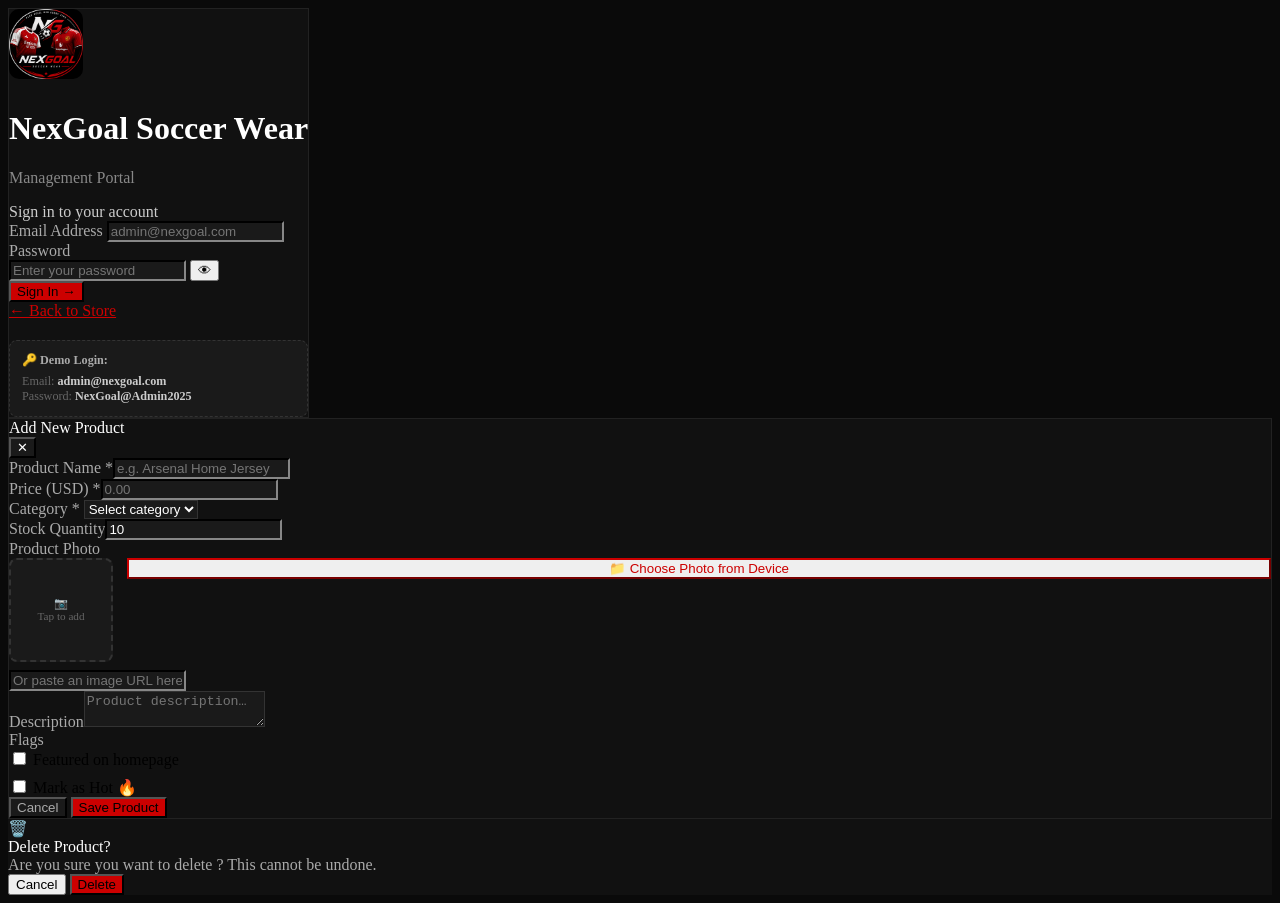
==== admin.html @ 26e88021 "Add files via upload" ====
<!DOCTYPE html>
<html lang="en">
<head>
  <meta charset="UTF-8">
  <meta name="viewport" content="width=device-width, initial-scale=1.0">
  <meta name="robots" content="noindex, nofollow">
  <title>Admin — NexGoal Soccer Wear</title>
  <link rel="stylesheet" href="css/admin.css">
  <style>
    body { background: #0A0A0A; }
    .login-page { background: linear-gradient(135deg, #0A0A0A 0%, #1a0000 60%, #CC0000 100%); }
    .login-card { background: #111; border: 1px solid #222; color: #fff; }
    .login-logo h1 { color: #fff; }
    .login-logo p { color: #888; }
    .login-title { color: #ccc; }
    .form-label { color: #aaa; }
    .form-input { background: #1a1a1a; border-color: #333; color: #fff; }
    .form-input:focus { border-color: #CC0000; box-shadow: 0 0 0 3px rgba(204,0,0,0.15); }
    .login-btn { background: #CC0000; }
    .login-btn:hover { background: #FF0000; }
    .back-to-store a { color: #CC0000; }
    .admin-topbar { background: #111; border-bottom-color: #222; }
    .page-title { color: #fff; }
    .topbar-btn-primary { background: #CC0000; }
    .topbar-btn-primary:hover { background: #FF0000; }
    .topbar-btn-outline { color: #CC0000; border-color: #CC0000; }
    .topbar-btn-outline:hover { background: #CC0000; color: #fff; }
    .stat-card { background: #111; border: 1px solid #1a1a1a; }
    .stat-value { color: #fff; }
    .table-card { background: #111; border: 1px solid #1a1a1a; }
    .data-table th { background: #1a1a1a; color: #888; }
    .data-table td { border-bottom-color: #1a1a1a; color: #ddd; }
    .data-table tr:nth-child(even) td { background: #0d0d0d; }
    .admin-modal { background: #111; border: 1px solid #222; }
    .modal-head { background: #111; border-bottom-color: #222; }
    .modal-head-title { color: #fff; }
    .modal-head-close { background: #1a1a1a; color: #fff; }
    .admin-input, .admin-select, .admin-textarea { background: #1a1a1a; border-color: #333; color: #fff; }
    .admin-input:focus, .admin-select:focus, .admin-textarea:focus { border-color: #CC0000; }
    .admin-label { color: #aaa; }
    .modal-footer { border-top-color: #222; }
    .btn-cancel { background: #1a1a1a; color: #aaa; }
    .btn-save { background: #CC0000; }
    .btn-save:hover { background: #FF0000; }
    .delete-box { background: #111; }
    .delete-title { color: #fff; }
    .delete-msg { color: #aaa; }
    .btn-confirm-delete { background: #CC0000; }
    .section-title { color: #fff; }
    .badge-blue { background: rgba(204,0,0,0.15); color: #CC0000; }
    .nav-item { color: rgba(255,255,255,0.65); }
    .nav-item.active { background: #CC0000; }
    .nav-item:hover { background: rgba(255,255,255,0.08); }
    .photo-upload-row { display: flex; gap: 14px; align-items: flex-start; }
    .photo-preview {
      width: 100px; height: 100px; border-radius: 8px;
      border: 2px dashed #333; background: #1a1a1a;
      display: flex; align-items: center; justify-content: center;
      text-align: center; font-size: 0.7rem; color: #666;
      cursor: pointer; flex-shrink: 0; overflow: hidden; transition: all 0.2s;
    }
    .photo-preview:hover { border-color: #CC0000; }
    .photo-preview img { width: 100%; height: 100%; object-fit: cover; }
  </style>
  <link rel="icon" href="data:image/svg+xml,<svg xmlns='http://www.w3.org/2000/svg' viewBox='0 0 100 100'><text y='.9em' font-size='90'>⚽</text></svg>">
</head>
<body>

<!-- ========== LOGIN PAGE ========== -->
<div id="login-page" style="display:flex">
  <div class="login-page">
    <div class="login-card">
      <div class="login-logo">
        <img src="[data-uri]" alt="NexGoal" style="height:70px;width:auto;border-radius:10px;margin-bottom:6px;">
        <h1>NexGoal Soccer Wear</h1>
        <p>Management Portal</p>
      </div>
      <div class="login-title">Sign in to your account</div>
      <div class="login-error" id="login-error"></div>
      <form onsubmit="handleLogin(event)">
        <div class="form-group">
          <label class="form-label" for="login-email">Email Address</label>
          <input class="form-input" type="email" id="login-email" placeholder="admin@nexgoal.com" required>
        </div>
        <div class="form-group">
          <label class="form-label" for="login-password">Password</label>
          <div class="input-wrap">
            <input class="form-input" type="password" id="login-password" placeholder="Enter your password" required>
            <button type="button" class="toggle-pass" id="toggle-pass-btn" onclick="togglePassword()">👁</button>
          </div>
        </div>
        <button type="submit" class="login-btn" id="login-btn">Sign In →</button>
      </form>
      <div class="back-to-store"><a href="index.html">← Back to Store</a></div>
      <div style="margin-top:20px;padding:12px;background:#1a1a1a;border-radius:8px;font-size:0.76rem;color:#666;border:1px dashed #333">
        <strong style="display:block;margin-bottom:6px;color:#aaa">🔑 Demo Login:</strong>
        <div>Email: <strong style="color:#ccc">admin@nexgoal.com</strong></div>
        <div>Password: <strong style="color:#ccc">NexGoal@Admin2025</strong></div>
      </div>
    </div>
  </div>
</div>

<!-- ========== ADMIN APP ========== -->
<div id="admin-app" class="admin-layout" style="display:none">

  <!-- SIDEBAR -->
  <aside class="sidebar" id="sidebar" style="background:#0d0d0d;border-right:1px solid #1a1a1a">
    <div class="sidebar-logo" style="border-bottom-color:#1a1a1a">
      <img src="[data-uri]" alt="NexGoal" style="height:40px;width:auto;border-radius:6px;">
      <div class="sidebar-logo-text">
        <span class="brand" style="color:#fff">NexGoal Admin</span>
        <span class="sub" style="color:#CC0000">Management Portal</span>
      </div>
    </div>
    <div class="sidebar-section">
      <div class="sidebar-section-label">Main</div>
      <div class="nav-item active" id="nav-dashboard" onclick="switchPanel('dashboard')"><span class="nav-icon">📊</span> Dashboard</div>
      <div class="nav-item" id="nav-products" onclick="switchPanel('products')"><span class="nav-icon">👕</span> Products</div>
      <div class="nav-item" id="nav-inventory" onclick="switchPanel('inventory')">
        <span class="nav-icon">📦</span> Inventory
        <span class="nav-badge" id="low-stock-badge" style="display:none;background:#CC0000">0</span>
      </div>
    </div>
    <div class="sidebar-section">
      <div class="sidebar-section-label">System</div>
      <div class="nav-item" id="nav-settings" onclick="switchPanel('settings')"><span class="nav-icon">⚙️</span> Settings</div>
      <a class="nav-item" href="index.html" target="_blank"><span class="nav-icon">🏪</span> View Store</a>
    </div>
    <div class="sidebar-footer" style="border-top-color:#1a1a1a">
      <div class="admin-user" style="background:rgba(255,255,255,0.04)">
        <div class="admin-avatar" id="admin-avatar-initials" style="background:#CC0000">A</div>
        <div>
          <span class="admin-name" id="admin-name" style="color:#fff">Admin</span>
          <span class="admin-role" id="admin-role-label" style="color:#666">Administrator</span>
        </div>
        <button class="logout-btn" onclick="logout()" title="Sign out">⏻</button>
      </div>
    </div>
  </aside>

  <!-- MAIN CONTENT -->
  <div class="admin-main">
    <div class="admin-topbar">
      <div style="display:flex;align-items:center;gap:12px">
        <button class="topbar-btn topbar-btn-outline mobile-menu-btn" style="display:none;padding:8px 10px" onclick="toggleSidebar()">☰</button>
        <div>
          <div class="page-title" id="topbar-title">Dashboard</div>
          <div class="page-subtitle" id="topbar-sub" style="color:#666">Overview of your store</div>
        </div>
      </div>
      <div class="topbar-actions">
        <button class="topbar-btn topbar-btn-primary" onclick="openAddProduct()">+ Add Product</button>
        <button class="topbar-btn topbar-btn-outline" onclick="exportProducts()">📥 Export</button>
      </div>
    </div>

    <div class="admin-content" style="background:#0A0A0A">

      <!-- DASHBOARD -->
      <div class="panel active" id="panel-dashboard">
        <div class="stats-grid">
          <div class="stat-card"><div class="stat-icon blue" style="background:rgba(204,0,0,0.1)">👕</div><div><span class="stat-value" id="stat-products">0</span><span class="stat-label" style="color:#666">Total Products</span></div></div>
          <div class="stat-card"><div class="stat-icon red">⚠️</div><div><span class="stat-value" id="stat-lowstock">0</span><span class="stat-label" style="color:#666">Low Stock</span></div></div>
          <div class="stat-card"><div class="stat-icon gold" style="background:rgba(204,0,0,0.1)">🔥</div><div><span class="stat-value" id="stat-featured">0</span><span class="stat-label" style="color:#666">Featured</span></div></div>
          <div class="stat-card"><div class="stat-icon green" style="background:rgba(204,0,0,0.1)">🏷️</div><div><span class="stat-value" id="stat-categories">0</span><span class="stat-label" style="color:#666">Categories</span></div></div>
        </div>
        <div class="table-card">
          <div class="table-header" style="border-bottom-color:#1a1a1a">
            <div class="table-title" style="color:#fff">Recent Products</div>
            <button class="topbar-btn topbar-btn-primary" onclick="switchPanel('products')">View All →</button>
          </div>
          <table class="data-table"><thead><tr><th>Product</th><th>Category</th><th>Price</th><th>Stock</th></tr></thead><tbody id="recent-products-body"></tbody></table>
        </div>
      </div>

      <!-- PRODUCTS -->
      <div class="panel" id="panel-products">
        <div class="table-card">
          <div class="table-header" style="border-bottom-color:#1a1a1a">
            <div class="table-title" style="color:#fff">All Products</div>
            <div style="display:flex;gap:10px;align-items:center;flex-wrap:wrap">
              <div class="table-search" style="background:#1a1a1a;border-color:#333">
                <span>🔍</span><input type="text" id="products-search" placeholder="Search products…" style="color:#fff;background:transparent">
              </div>
              <button class="topbar-btn topbar-btn-primary" onclick="openAddProduct()">+ Add Product</button>
              <label class="topbar-btn topbar-btn-outline" style="cursor:pointer">📤 Import<input type="file" accept=".json" style="display:none" onchange="importProducts(event)"></label>
            </div>
          </div>
          <div style="overflow-x:auto">
            <table class="data-table"><thead><tr><th>Product</th><th>Category</th><th>Price</th><th>Stock</th><th>Status</th><th>Rating</th><th>Actions</th></tr></thead><tbody id="products-tbody"></tbody></table>
          </div>
        </div>
      </div>

      <!-- INVENTORY -->
      <div class="panel" id="panel-inventory">
        <div style="background:#1a0a00;border:1px solid rgba(204,0,0,0.3);border-radius:8px;padding:12px 16px;margin-bottom:20px;font-size:0.85rem;color:#CC0000">
          ⚠️ <strong>Tip:</strong> Update stock quantities directly in the table below. Changes save automatically.
        </div>
        <div class="table-card">
          <div class="table-header" style="border-bottom-color:#1a1a1a">
            <div class="table-title" style="color:#fff">Stock Management</div>
            <div class="table-search" style="background:#1a1a1a;border-color:#333"><span>🔍</span><input type="text" id="inventory-search" placeholder="Search inventory…" style="color:#fff;background:transparent"></div>
          </div>
          <div style="overflow-x:auto">
            <table class="data-table"><thead><tr><th>Product</th><th>Category</th><th>Stock Qty</th><th>Status</th><th>Price</th><th>Restock</th></tr></thead><tbody id="inventory-tbody"></tbody></table>
          </div>
        </div>
      </div>

      <!-- SETTINGS -->
      <div class="panel" id="panel-settings">
        <div style="display:grid;grid-template-columns:1fr 1fr;gap:20px">
          <div class="table-card" style="padding:24px">
            <div style="font-weight:700;font-size:0.95rem;color:#fff;margin-bottom:20px;padding-bottom:12px;border-bottom:1px solid #1a1a1a">🏪 Store Information</div>
            <div class="form-group"><label class="admin-label">Store Name</label><input class="admin-input" id="s-storename" value="NexGoal Soccer Wear"></div>
            <div class="form-group"><label class="admin-label">WhatsApp Number 1</label><input class="admin-input" id="s-whatsapp" value="263788018611"></div>
            <div class="form-group"><label class="admin-label">WhatsApp Number 2</label><input class="admin-input" id="s-whatsapp2" value="263779998833"></div>
            <div class="form-group"><label class="admin-label">Email</label><input class="admin-input" id="s-email" value="nexgoal8@gmail.com"></div>
            <div class="form-group"><label class="admin-label">Phone</label><input class="admin-input" id="s-phone" value="+263788018611 / +263779998833"></div>
            <div class="form-group"><label class="admin-label">Location</label><input class="admin-input" id="s-location" value="25 Robinson Manyika, Harare"></div>
            <button class="btn-save" style="width:100%" onclick="saveSettings()">Save Settings</button>
          </div>
          <div class="table-card" style="padding:24px">
            <div style="font-weight:700;font-size:0.95rem;color:#fff;margin-bottom:20px;padding-bottom:12px;border-bottom:1px solid #1a1a1a">🔐 Admin Accounts</div>
            <div style="font-size:0.82rem;color:#666;margin-bottom:16px">Current admin accounts. To add more, edit ADMIN_CREDENTIALS in js/admin.js</div>
            <div style="display:flex;flex-direction:column;gap:8px">
              <div style="display:flex;align-items:center;gap:10px;padding:10px;background:#1a1a1a;border-radius:8px">
                <div style="width:32px;height:32px;border-radius:50%;background:#CC0000;display:flex;align-items:center;justify-content:center;color:white;font-weight:700;font-size:0.8rem">A</div>
                <div><div style="font-size:0.82rem;font-weight:600;color:#fff">admin@nexgoal.com</div><div style="font-size:0.72rem;color:#666">Administrator</div></div>
              </div>
              <div style="display:flex;align-items:center;gap:10px;padding:10px;background:#1a1a1a;border-radius:8px">
                <div style="width:32px;height:32px;border-radius:50%;background:#990000;display:flex;align-items:center;justify-content:center;color:white;font-weight:700;font-size:0.8rem">M</div>
                <div><div style="font-size:0.82rem;font-weight:600;color:#fff">manager@nexgoal.com</div><div style="font-size:0.72rem;color:#666">Store Manager</div></div>
              </div>
            </div>
          </div>
        </div>
      </div>

    </div>
  </div>
</div>

<!-- ADD/EDIT PRODUCT MODAL -->
<div class="admin-modal-overlay" id="product-modal">
  <div class="admin-modal">
    <div class="modal-head">
      <div class="modal-head-title" id="product-modal-title">Add New Product</div>
      <button class="modal-head-close" onclick="closeProductModal()">✕</button>
    </div>
    <div class="modal-body-form">
      <form id="product-form" onsubmit="return false">
        <div class="form-row">
          <div class="form-group"><label class="admin-label">Product Name *</label><input class="admin-input" id="f-name" placeholder="e.g. Arsenal Home Jersey" required></div>
          <div class="form-group"><label class="admin-label">Price (USD) *</label><input class="admin-input" id="f-price" type="number" step="0.01" min="0" placeholder="0.00" required></div>
        </div>
        <div class="form-row">
          <div class="form-group">
            <label class="admin-label">Category *</label>
            <select class="admin-select" id="f-category" required>
              <option value="">Select category</option>
              <option value="T-Shirts">T-Shirts</option>
              <option value="Tracksuits">Tracksuits</option>
              <option value="Accessories">Accessories</option>
            </select>
          </div>
          <div class="form-group"><label class="admin-label">Stock Quantity</label><input class="admin-input" id="f-stock" type="number" min="0" value="10"></div>
        </div>
        <div class="form-group full">
          <label class="admin-label">Product Photo</label>
          <div class="photo-upload-row">
            <div class="photo-preview" id="photo-preview" onclick="document.getElementById('f-photo-file').click()">
              <span id="photo-preview-placeholder">📷<br><span style="font-size:0.7rem">Tap to add</span></span>
              <img id="photo-preview-img" style="display:none" alt="Preview">
            </div>
            <div style="flex:1">
              <input type="file" id="f-photo-file" accept="image/*" style="display:none" onchange="handlePhotoSelect(event)">
              <button type="button" class="topbar-btn topbar-btn-outline" style="width:100%;justify-content:center;margin-bottom:8px" onclick="document.getElementById('f-photo-file').click()">📁 Choose Photo from Device</button>
              <button type="button" id="photo-remove-btn" class="topbar-btn" style="width:100%;justify-content:center;background:rgba(204,0,0,0.15);color:#CC0000;display:none" onclick="removePhoto()">✕ Remove Photo</button>
            </div>
          </div>
          <input class="admin-input" id="f-image" placeholder="Or paste an image URL here" style="margin-top:8px" oninput="handleUrlInput(this.value)">
        </div>
        <div class="form-group full"><label class="admin-label">Description</label><textarea class="admin-textarea" id="f-description" placeholder="Product description…"></textarea></div>
        <div class="form-row">
          <div class="form-group">
            <label class="admin-label">Flags</label>
            <div style="display:flex;flex-direction:column;gap:8px">
              <label class="checkbox-row"><input type="checkbox" id="f-featured"> Featured on homepage</label>
              <label class="checkbox-row"><input type="checkbox" id="f-bestseller"> Mark as Hot 🔥</label>
            </div>
          </div>
        </div>
      </form>
    </div>
    <div class="modal-footer" style="border-top-color:#222">
      <button class="btn-cancel" onclick="closeProductModal()">Cancel</button>
      <button class="btn-save" onclick="saveProduct()">Save Product</button>
    </div>
  </div>
</div>

<!-- DELETE CONFIRM -->
<div class="delete-confirm" id="delete-confirm">
  <div class="delete-box">
    <div class="delete-icon">🗑️</div>
    <div class="delete-title">Delete Product?</div>
    <div class="delete-msg">Are you sure you want to delete <strong id="delete-product-name"></strong>? This cannot be undone.</div>
    <div class="delete-actions">
      <button class="btn-cancel-delete" onclick="cancelDelete()">Cancel</button>
      <button class="btn-confirm-delete" onclick="executeDelete()">Delete</button>
    </div>
  </div>
</div>

<!-- TOAST -->
<div class="admin-toast" id="admin-toast"><span class="toast-text"></span></div>

<script src="js/admin.js"></script>
</body>
</html>
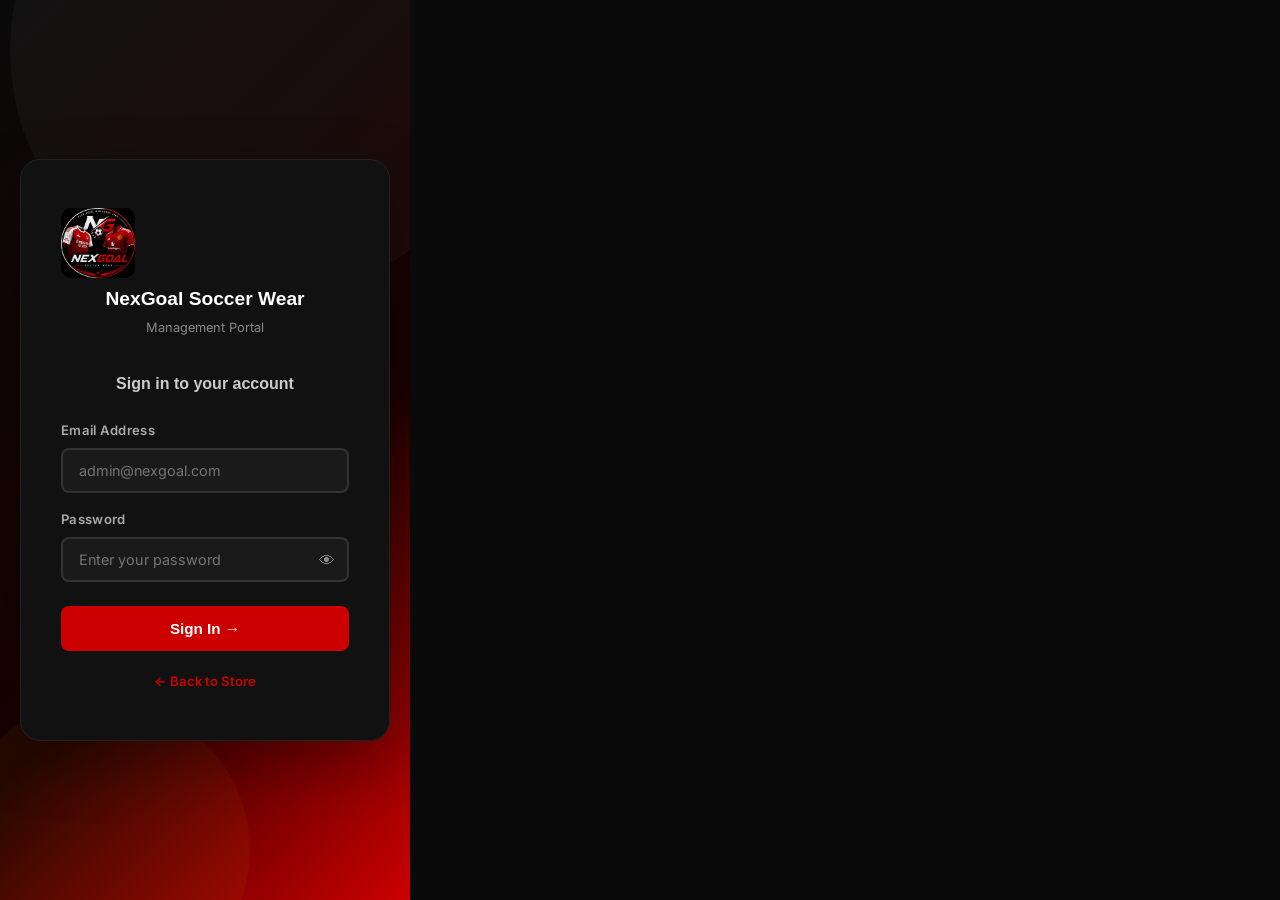
==== commit ef254df1: "Add files via upload" ====
--- a/admin.html
+++ b/admin.html
@@ -92,11 +92,7 @@
         <button type="submit" class="login-btn" id="login-btn">Sign In →</button>
       </form>
       <div class="back-to-store"><a href="index.html">← Back to Store</a></div>
-      <div style="margin-top:20px;padding:12px;background:#1a1a1a;border-radius:8px;font-size:0.76rem;color:#666;border:1px dashed #333">
-        <strong style="display:block;margin-bottom:6px;color:#aaa">🔑 Demo Login:</strong>
-        <div>Email: <strong style="color:#ccc">admin@nexgoal.com</strong></div>
-        <div>Password: <strong style="color:#ccc">NexGoal@Admin2025</strong></div>
-      </div>
+
     </div>
   </div>
 </div>
--- a/css/admin.css
+++ b/css/admin.css
@@ -0,0 +1,594 @@
+/* =============================================
+   CTC Admin Dashboard — Stylesheet
+   ============================================= */
+
+@import url('https://fonts.googleapis.com/css2?family=Rajdhani:wght@400;500;600;700&family=Inter:wght@300;400;500;600&display=swap');
+
+:root {
+  --navy: #0A0A0A;
+  --blue: #CC0000;
+  --blue-light: #FF0000;
+  --blue-dark: #990000;
+  --gold: #CC0000;
+  --white: #FFFFFF;
+  --off-white: #111111;
+  --grey-100: #1A1A1A;
+  --grey-200: #333333;
+  --grey-400: #888888;
+  --grey-600: #AAAAAA;
+  --grey-800: #FFFFFF;
+  --success: #2E7D32;
+  --success-light: #E8F5E9;
+  --danger: #C62828;
+  --danger-light: #FFEBEE;
+  --warning: #F57F17;
+  --warning-light: #FFF8E1;
+  --sidebar-width: 260px;
+  --font-head: 'Montserrat', sans-serif;
+  --font-body: 'Inter', sans-serif;
+  --shadow-sm: 0 2px 8px rgba(0,0,0,0.08);
+  --shadow-md: 0 4px 20px rgba(0,0,0,0.12);
+  --radius: 12px;
+  --radius-sm: 8px;
+  --transition: all 0.2s ease;
+}
+
+*, *::before, *::after { box-sizing: border-box; margin: 0; padding: 0; }
+html { font-size: 16px; }
+body { font-family: var(--font-body); background: #111111; color: #FFFFFF; line-height: 1.6; }
+a { text-decoration: none; color: inherit; }
+ul { list-style: none; }
+img { max-width: 100%; display: block; }
+button { cursor: pointer; border: none; outline: none; font-family: var(--font-body); }
+input, select, textarea { font-family: var(--font-body); }
+
+/* ===== LOGIN PAGE ===== */
+.login-page {
+  min-height: 100vh;
+  background: linear-gradient(135deg, var(--navy) 0%, var(--blue-dark) 60%, var(--blue) 100%);
+  display: flex;
+  align-items: center;
+  justify-content: center;
+  padding: 20px;
+  position: relative;
+  overflow: hidden;
+}
+.login-page::before {
+  content: '';
+  position: absolute;
+  width: 500px; height: 500px;
+  border-radius: 50%;
+  background: rgba(255,255,255,0.03);
+  top: -200px; right: -100px;
+}
+.login-page::after {
+  content: '';
+  position: absolute;
+  width: 300px; height: 300px;
+  border-radius: 50%;
+  background: rgba(255,179,0,0.05);
+  bottom: -100px; left: -50px;
+}
+.login-card {
+  background: var(--dark, #111);
+  border-radius: 20px;
+  padding: 48px 40px;
+  width: 100%;
+  max-width: 420px;
+  box-shadow: 0 20px 60px rgba(0,0,0,0.3);
+  position: relative;
+  z-index: 1;
+  animation: fadeInUp 0.4s ease;
+}
+@keyframes fadeInUp { from { transform: translateY(20px); opacity: 0; } to { transform: translateY(0); opacity: 1; } }
+.login-logo {
+  text-align: center;
+  margin-bottom: 32px;
+}
+.login-logo-icon {
+  width: 64px; height: 64px;
+  background: var(--navy);
+  border-radius: 16px;
+  display: flex; align-items: center; justify-content: center;
+  margin: 0 auto 14px;
+  font-family: var(--font-head);
+  font-weight: 900;
+  font-size: 1.1rem;
+  color: var(--gold);
+  letter-spacing: 1px;
+}
+.login-logo h1 { font-family: var(--font-head); font-weight: 800; font-size: 1.2rem; color: var(--navy); }
+.login-logo p { font-size: 0.8rem; color: var(--grey-400); margin-top: 4px; }
+.login-title { font-family: var(--font-head); font-weight: 700; font-size: 1rem; color: #FFFFFF; margin-bottom: 24px; text-align: center; }
+
+.form-group { margin-bottom: 18px; }
+.form-label { display: block; font-size: 0.82rem; font-weight: 600; color: var(--grey-600); margin-bottom: 7px; letter-spacing: 0.3px; }
+.form-input {
+  width: 100%;
+  padding: 12px 16px;
+  border: 2px solid var(--grey-200);
+  border-radius: var(--radius-sm);
+  font-size: 0.9rem;
+  color: #FFFFFF;
+  transition: var(--transition);
+  background: var(--dark, #111);
+}
+.form-input:focus { border-color: var(--blue); outline: none; box-shadow: 0 0 0 3px rgba(21,101,192,0.1); }
+.form-input.error { border-color: var(--danger); }
+
+.input-wrap { position: relative; }
+.input-wrap .form-input { padding-right: 44px; }
+.toggle-pass {
+  position: absolute;
+  right: 14px; top: 50%;
+  transform: translateY(-50%);
+  background: none; border: none;
+  color: var(--grey-400); font-size: 1rem; cursor: pointer;
+}
+
+.login-btn {
+  width: 100%;
+  padding: 14px;
+  background: var(--blue);
+  color: var(--white);
+  border-radius: var(--radius-sm);
+  font-family: var(--font-head);
+  font-weight: 700;
+  font-size: 0.95rem;
+  border: none;
+  cursor: pointer;
+  transition: var(--transition);
+  margin-top: 8px;
+}
+.login-btn:hover { background: var(--blue-dark); transform: translateY(-1px); box-shadow: var(--shadow-md); }
+.login-btn:disabled { opacity: 0.7; cursor: not-allowed; transform: none; }
+
+.login-error {
+  background: var(--danger-light);
+  color: var(--danger);
+  border: 1px solid rgba(198,40,40,0.2);
+  border-radius: var(--radius-sm);
+  padding: 10px 14px;
+  font-size: 0.84rem;
+  font-weight: 500;
+  margin-bottom: 16px;
+  display: none;
+}
+.login-error.show { display: block; }
+
+.back-to-store {
+  text-align: center;
+  margin-top: 20px;
+  font-size: 0.82rem;
+  color: var(--grey-400);
+}
+.back-to-store a { color: var(--blue); font-weight: 600; }
+
+/* ===== ADMIN LAYOUT ===== */
+.admin-layout {
+  display: flex;
+  min-height: 100vh;
+}
+
+/* Sidebar */
+.sidebar {
+  width: var(--sidebar-width);
+  background: var(--navy);
+  display: flex;
+  flex-direction: column;
+  position: fixed;
+  top: 0; left: 0;
+  height: 100vh;
+  z-index: 200;
+  transition: transform 0.3s ease;
+  overflow-y: auto;
+}
+.sidebar-logo {
+  padding: 24px 20px;
+  border-bottom: 1px solid rgba(255,255,255,0.08);
+  display: flex; align-items: center; gap: 12px;
+}
+.sidebar-logo-icon {
+  width: 38px; height: 38px;
+  background: var(--gold);
+  border-radius: 10px;
+  display: flex; align-items: center; justify-content: center;
+  font-family: var(--font-head);
+  font-weight: 900; font-size: 0.75rem;
+  color: var(--navy);
+}
+.sidebar-logo-text .brand { font-family: var(--font-head); font-weight: 800; font-size: 0.9rem; color: var(--white); display: block; }
+.sidebar-logo-text .sub { font-size: 0.68rem; color: rgba(255,179,0,0.8); display: block; letter-spacing: 0.5px; }
+
+.sidebar-section { padding: 20px 12px 8px; }
+.sidebar-section-label { font-size: 0.65rem; font-weight: 700; color: rgba(255,255,255,0.3); letter-spacing: 1.5px; text-transform: uppercase; padding: 0 8px; margin-bottom: 6px; }
+.nav-item {
+  display: flex; align-items: center; gap: 11px;
+  padding: 10px 12px;
+  border-radius: 8px;
+  color: rgba(255,255,255,0.65);
+  font-size: 0.875rem;
+  font-weight: 500;
+  cursor: pointer;
+  transition: var(--transition);
+  margin-bottom: 2px;
+}
+.nav-item:hover { background: rgba(255,255,255,0.08); color: var(--white); }
+.nav-item.active { background: var(--blue); color: var(--white); }
+.nav-icon { font-size: 1.05rem; width: 22px; text-align: center; }
+.nav-badge { margin-left: auto; background: var(--gold); color: var(--navy); font-size: 0.65rem; font-weight: 800; padding: 2px 7px; border-radius: 10px; font-family: var(--font-head); }
+
+.sidebar-footer {
+  margin-top: auto;
+  padding: 16px 12px;
+  border-top: 1px solid rgba(255,255,255,0.08);
+}
+.admin-user {
+  display: flex; align-items: center; gap: 10px;
+  padding: 10px 12px;
+  border-radius: 8px;
+  background: rgba(255,255,255,0.06);
+}
+.admin-avatar {
+  width: 34px; height: 34px;
+  border-radius: 50%;
+  background: var(--blue);
+  display: flex; align-items: center; justify-content: center;
+  font-family: var(--font-head);
+  font-weight: 700; font-size: 0.8rem;
+  color: var(--white);
+  flex-shrink: 0;
+}
+.admin-name { font-size: 0.8rem; font-weight: 600; color: var(--white); display: block; }
+.admin-role { font-size: 0.68rem; color: rgba(255,255,255,0.4); display: block; }
+.logout-btn {
+  margin-left: auto;
+  background: rgba(255,255,255,0.08);
+  border: none; color: rgba(255,255,255,0.5);
+  width: 28px; height: 28px; border-radius: 6px;
+  font-size: 0.9rem;
+  display: flex; align-items: center; justify-content: center;
+  cursor: pointer; transition: var(--transition);
+}
+.logout-btn:hover { background: var(--danger); color: white; }
+
+/* Main content */
+.admin-main {
+  margin-left: var(--sidebar-width);
+  flex: 1;
+  display: flex;
+  flex-direction: column;
+  min-height: 100vh;
+}
+.admin-topbar {
+  background: var(--dark, #111);
+  border-bottom: 1px solid var(--grey-100);
+  padding: 0 28px;
+  height: 64px;
+  display: flex; align-items: center; justify-content: space-between;
+  position: sticky; top: 0; z-index: 100;
+}
+.page-title { font-family: var(--font-head); font-weight: 700; font-size: 1.05rem; color: var(--navy); }
+.page-subtitle { font-size: 0.78rem; color: var(--grey-400); }
+.topbar-actions { display: flex; align-items: center; gap: 10px; }
+.topbar-btn {
+  display: flex; align-items: center; gap: 7px;
+  padding: 8px 16px;
+  border-radius: var(--radius-sm);
+  font-family: var(--font-head);
+  font-weight: 600; font-size: 0.82rem;
+  transition: var(--transition);
+  cursor: pointer;
+}
+.topbar-btn-primary { background: var(--blue); color: white; border: none; }
+.topbar-btn-primary:hover { background: var(--blue-dark); }
+.topbar-btn-outline { background: transparent; color: var(--blue); border: 2px solid var(--blue); }
+.topbar-btn-outline:hover { background: var(--blue); color: white; }
+
+.admin-content { padding: 28px; flex: 1; }
+
+/* ===== PANELS ===== */
+.panel { display: none; }
+.panel.active { display: block; }
+
+/* Stats Cards */
+.stats-grid {
+  display: grid;
+  grid-template-columns: repeat(4, 1fr);
+  gap: 18px;
+  margin-bottom: 28px;
+}
+.stat-card {
+  background: var(--dark, #111);
+  border-radius: var(--radius);
+  padding: 22px;
+  box-shadow: var(--shadow-sm);
+  display: flex; align-items: center; gap: 16px;
+  transition: var(--transition);
+}
+.stat-card:hover { transform: translateY(-2px); box-shadow: var(--shadow-md); }
+.stat-icon {
+  width: 50px; height: 50px;
+  border-radius: 12px;
+  display: flex; align-items: center; justify-content: center;
+  font-size: 1.4rem;
+  flex-shrink: 0;
+}
+.stat-icon.blue { background: rgba(21,101,192,0.1); }
+.stat-icon.gold { background: rgba(255,179,0,0.12); }
+.stat-icon.green { background: var(--success-light); }
+.stat-icon.red { background: var(--danger-light); }
+.stat-value { font-family: var(--font-head); font-weight: 800; font-size: 1.6rem; color: var(--navy); display: block; }
+.stat-label { font-size: 0.78rem; color: var(--grey-400); font-weight: 500; }
+
+/* Table */
+.table-card {
+  background: var(--dark, #111);
+  border-radius: var(--radius);
+  box-shadow: var(--shadow-sm);
+  overflow: hidden;
+}
+.table-header {
+  padding: 18px 22px;
+  border-bottom: 1px solid var(--grey-100);
+  display: flex; align-items: center; justify-content: space-between; gap: 12px; flex-wrap: wrap;
+}
+.table-title { font-family: var(--font-head); font-weight: 700; font-size: 0.95rem; color: var(--navy); }
+.table-search {
+  display: flex; align-items: center;
+  background: #111111;
+  border: 1px solid var(--grey-200);
+  border-radius: 8px;
+  overflow: hidden;
+  max-width: 240px;
+}
+.table-search input {
+  background: transparent; border: none; outline: none;
+  padding: 8px 12px; font-size: 0.82rem; color: #FFFFFF;
+  width: 200px;
+}
+.table-search span { padding: 0 10px; color: var(--grey-400); font-size: 0.9rem; }
+.data-table { width: 100%; border-collapse: collapse; }
+.data-table th {
+  text-align: left;
+  padding: 12px 18px;
+  font-family: var(--font-head);
+  font-size: 0.72rem;
+  font-weight: 700;
+  color: var(--grey-400);
+  letter-spacing: 0.8px;
+  text-transform: uppercase;
+  background: #111111;
+  border-bottom: 1px solid var(--grey-100);
+}
+.data-table td {
+  padding: 13px 18px;
+  font-size: 0.875rem;
+  border-bottom: 1px solid var(--grey-100);
+  color: #FFFFFF;
+  vertical-align: middle;
+}
+.data-table tr:last-child td { border-bottom: none; }
+.data-table tr:hover td { background: rgba(21,101,192,0.02); }
+.product-thumb {
+  width: 44px; height: 44px;
+  border-radius: 8px;
+  object-fit: cover;
+  border: 2px solid var(--grey-100);
+}
+.product-thumb-placeholder {
+  width: 44px; height: 44px;
+  border-radius: 8px;
+  background: var(--grey-100);
+  display: flex; align-items: center; justify-content: center;
+  font-size: 1.1rem;
+}
+
+/* Badges */
+.badge {
+  display: inline-flex; align-items: center;
+  padding: 3px 10px;
+  border-radius: 20px;
+  font-size: 0.72rem;
+  font-weight: 700;
+  font-family: var(--font-head);
+  letter-spacing: 0.3px;
+}
+.badge-blue { background: rgba(21,101,192,0.1); color: var(--blue); }
+.badge-gold { background: rgba(255,179,0,0.15); color: var(--warning); }
+.badge-green { background: var(--success-light); color: var(--success); }
+.badge-red { background: var(--danger-light); color: var(--danger); }
+.badge-grey { background: var(--grey-100); color: var(--grey-600); }
+
+/* Action Buttons */
+.action-btns { display: flex; gap: 6px; }
+.action-btn {
+  width: 32px; height: 32px;
+  border-radius: 6px;
+  display: flex; align-items: center; justify-content: center;
+  font-size: 0.85rem;
+  cursor: pointer;
+  transition: var(--transition);
+  border: none;
+}
+.action-btn-edit { background: rgba(21,101,192,0.1); color: var(--blue); }
+.action-btn-edit:hover { background: var(--blue); color: white; }
+.action-btn-delete { background: var(--danger-light); color: var(--danger); }
+.action-btn-delete:hover { background: var(--danger); color: white; }
+.action-btn-view { background: var(--success-light); color: var(--success); }
+.action-btn-view:hover { background: var(--success); color: white; }
+
+/* ===== MODAL ===== */
+.admin-modal-overlay {
+  display: none;
+  position: fixed; inset: 0;
+  background: rgba(0,0,0,0.5);
+  z-index: 500;
+  align-items: center; justify-content: center;
+  padding: 20px;
+  backdrop-filter: blur(3px);
+}
+.admin-modal-overlay.open { display: flex; }
+.admin-modal {
+  background: var(--dark, #111);
+  border-radius: var(--radius);
+  width: 100%; max-width: 580px;
+  max-height: 90vh;
+  overflow-y: auto;
+  box-shadow: 0 20px 60px rgba(0,0,0,0.25);
+  animation: fadeInUp 0.3s ease;
+}
+.modal-head {
+  display: flex; align-items: center; justify-content: space-between;
+  padding: 20px 24px;
+  border-bottom: 1px solid var(--grey-100);
+  position: sticky; top: 0; background: white; z-index: 1;
+}
+.modal-head-title { font-family: var(--font-head); font-weight: 700; font-size: 1rem; color: var(--navy); }
+.modal-head-close {
+  width: 32px; height: 32px;
+  border-radius: 8px;
+  background: #111111;
+  border: none; font-size: 1rem;
+  display: flex; align-items: center; justify-content: center;
+  cursor: pointer;
+}
+.modal-body-form { padding: 24px; }
+.form-row { display: grid; grid-template-columns: 1fr 1fr; gap: 16px; }
+.form-group { margin-bottom: 16px; }
+.form-group.full { grid-column: 1 / -1; }
+.admin-input, .admin-select, .admin-textarea {
+  width: 100%;
+  padding: 10px 14px;
+  border: 2px solid var(--grey-200);
+  border-radius: var(--radius-sm);
+  font-size: 0.875rem;
+  color: #FFFFFF;
+  transition: var(--transition);
+  background: var(--dark, #111);
+}
+.admin-input:focus, .admin-select:focus, .admin-textarea:focus {
+  border-color: var(--blue); outline: none;
+  box-shadow: 0 0 0 3px rgba(21,101,192,0.1);
+}
+.admin-textarea { resize: vertical; min-height: 80px; }
+.admin-label { display: block; font-size: 0.8rem; font-weight: 600; color: var(--grey-600); margin-bottom: 6px; }
+.checkbox-row { display: flex; align-items: center; gap: 8px; }
+.checkbox-row input[type="checkbox"] { width: 16px; height: 16px; accent-color: var(--blue); }
+.modal-footer {
+  padding: 16px 24px;
+  border-top: 1px solid var(--grey-100);
+  display: flex; justify-content: flex-end; gap: 10px;
+}
+.btn-cancel {
+  padding: 10px 20px;
+  border-radius: var(--radius-sm);
+  background: #111111;
+  color: var(--grey-600);
+  font-family: var(--font-head);
+  font-weight: 600; font-size: 0.85rem;
+  border: none; cursor: pointer;
+}
+.btn-save {
+  padding: 10px 24px;
+  border-radius: var(--radius-sm);
+  background: var(--blue);
+  color: white;
+  font-family: var(--font-head);
+  font-weight: 700; font-size: 0.85rem;
+  border: none; cursor: pointer;
+  transition: var(--transition);
+}
+.btn-save:hover { background: var(--blue-dark); }
+
+/* Inventory */
+.stock-low { color: var(--danger); font-weight: 600; }
+.stock-ok { color: var(--success); font-weight: 600; }
+.stock-input {
+  width: 70px;
+  padding: 5px 8px;
+  border: 2px solid var(--grey-200);
+  border-radius: 6px;
+  font-size: 0.85rem; text-align: center;
+  font-family: var(--font-head); font-weight: 600;
+}
+.stock-input:focus { border-color: var(--blue); outline: none; }
+
+/* Toast */
+.admin-toast {
+  position: fixed;
+  bottom: 24px; right: 24px;
+  background: var(--navy);
+  color: white;
+  padding: 12px 20px;
+  border-radius: var(--radius-sm);
+  font-family: var(--font-head);
+  font-weight: 600; font-size: 0.85rem;
+  box-shadow: var(--shadow-lg);
+  display: flex; align-items: center; gap: 10px;
+  transform: translateY(70px); opacity: 0;
+  transition: all 0.3s cubic-bezier(0.4,0,0.2,1);
+  z-index: 9999;
+}
+.admin-toast.show { transform: translateY(0); opacity: 1; }
+.admin-toast.success { border-left: 4px solid #2E7D32; }
+.admin-toast.error { border-left: 4px solid var(--danger); }
+
+/* Delete confirm */
+.delete-confirm {
+  display: none;
+  position: fixed; inset: 0;
+  background: rgba(0,0,0,0.5);
+  z-index: 600;
+  align-items: center; justify-content: center;
+}
+.delete-confirm.open { display: flex; }
+.delete-box {
+  background: white;
+  border-radius: var(--radius);
+  padding: 32px;
+  max-width: 360px;
+  text-align: center;
+  box-shadow: var(--shadow-lg);
+  animation: fadeInUp 0.25s ease;
+}
+.delete-icon { font-size: 2.5rem; margin-bottom: 12px; }
+.delete-title { font-family: var(--font-head); font-weight: 700; font-size: 1.1rem; color: var(--navy); margin-bottom: 8px; }
+.delete-msg { font-size: 0.875rem; color: var(--grey-600); margin-bottom: 24px; }
+.delete-actions { display: flex; gap: 10px; justify-content: center; }
+.btn-confirm-delete { padding: 10px 24px; background: var(--danger); color: white; border: none; border-radius: var(--radius-sm); font-family: var(--font-head); font-weight: 700; font-size: 0.875rem; cursor: pointer; }
+.btn-cancel-delete { padding: 10px 20px; background: #111111; color: var(--grey-600); border: none; border-radius: var(--radius-sm); font-family: var(--font-head); font-weight: 600; font-size: 0.875rem; cursor: pointer; }
+
+/* Photo Upload */
+.photo-upload-row { display: flex; gap: 14px; align-items: flex-start; }
+.photo-preview {
+  width: 100px; height: 100px;
+  border-radius: var(--radius-sm);
+  border: 2px dashed var(--grey-200);
+  background: #111111;
+  display: flex; align-items: center; justify-content: center;
+  text-align: center;
+  font-size: 0.7rem;
+  color: var(--grey-400);
+  cursor: pointer;
+  flex-shrink: 0;
+  overflow: hidden;
+  transition: var(--transition);
+}
+.photo-preview:hover { border-color: var(--blue); background: rgba(21,101,192,0.04); }
+.photo-preview img { width: 100%; height: 100%; object-fit: cover; }
+
+/* Responsive */
+@media (max-width: 900px) {
+  .stats-grid { grid-template-columns: repeat(2, 1fr); }
+  .sidebar { transform: translateX(-100%); }
+  .sidebar.open { transform: translateX(0); }
+  .admin-main { margin-left: 0; }
+  .mobile-menu-btn { display: flex !important; }
+  .form-row { grid-template-columns: 1fr; }
+}
+@media (max-width: 600px) {
+  .stats-grid { grid-template-columns: 1fr 1fr; }
+  .admin-content { padding: 16px; }
+  .data-table th:nth-child(4), .data-table td:nth-child(4) { display: none; }
+}
